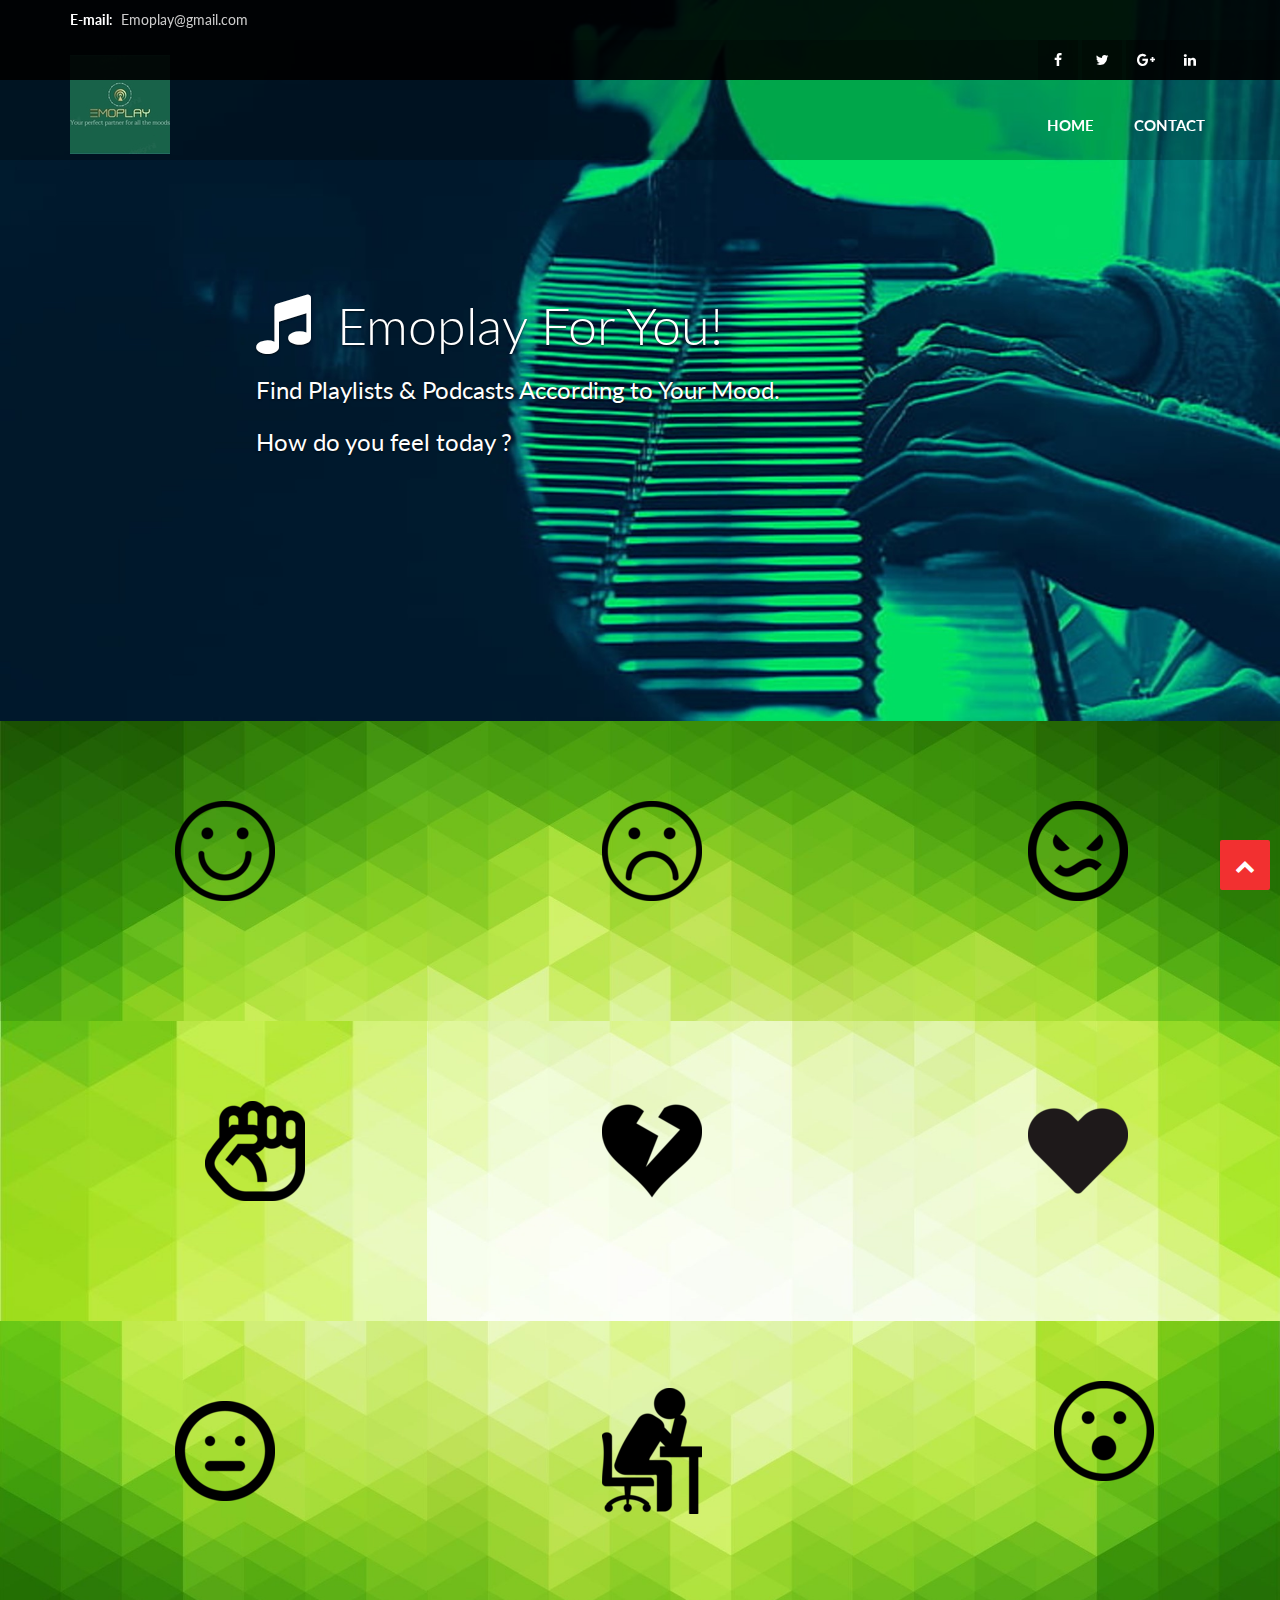
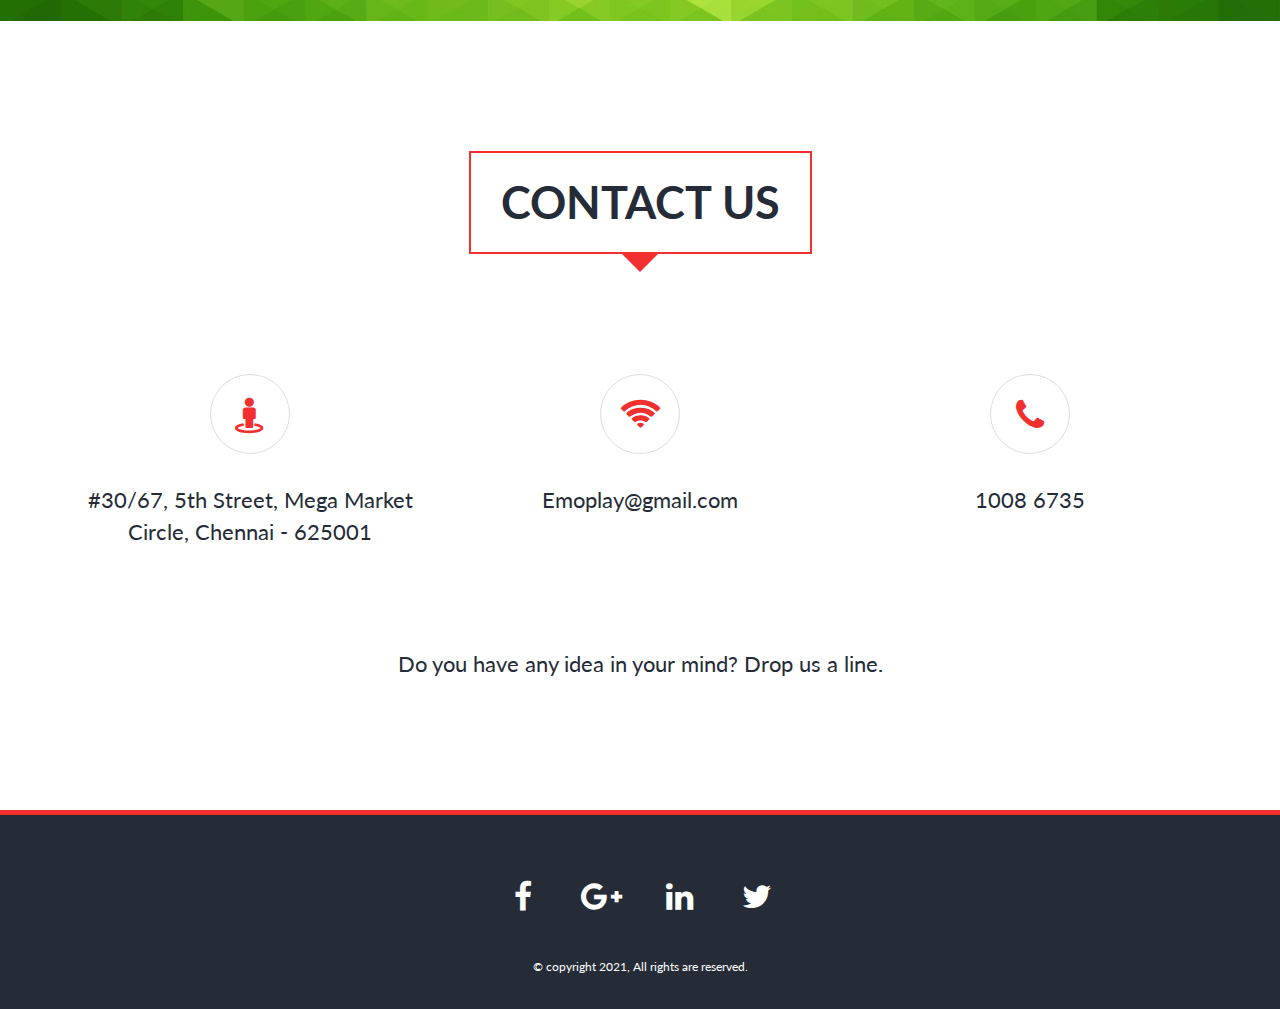
==== index.html @ 317af7e3 "Emoplay" ====
<!DOCTYPE html>
<html>
<head>
    
    <meta charset="utf-8">
	<title>Emoplay</title>
	<!-- Description, Keywords and Author -->
	<meta name="description" content="Your description">
	<meta name="keywords" content="Your,Keywords">
	<meta name="author" content="HimanshuGupta">
		
	<meta name="viewport" content="width=device-width, initial-scale=1.0">
		
	<!-- Styles -->
	<!-- Bootstrap CSS -->
	<link href="css/bootstrap.min.css" rel="stylesheet">	
	<!-- Animate CSS -->
	<link href="css/animate.min.css" rel="stylesheet">
	<!-- Basic stylesheet -->
	<link rel="stylesheet" href="css/owl.carousel.css">
	<!-- Font awesome CSS -->
	<link href="css/font-awesome.min.css" rel="stylesheet">		
	<!-- Custom CSS -->
	<link href="css/style.css" rel="stylesheet">
	<link href="css/style-color.css" rel="stylesheet">
    <link href="styles.css" rel="stylesheet">
		
	<!-- Favicon -->
	<link rel="shortcut icon" href="img/logo/logo.jpg">
    
</head>
<body>

    <!-- header area -->
			<header>
				<!-- secondary menu -->
				<nav class="secondary-menu">
					<div class="container">
						<!-- secondary menu left link area -->
						<div class="sm-left">
							<strong>E-mail</strong>:&nbsp; <a href="#">Emoplay@gmail.com</a>
						</div>
						<!-- secondary menu right link area -->
						<div class="sm-right">
							<!-- social link -->
							<div class="sm-social-link">
								<a class="h-facebook" href="#"><i class="fa fa-facebook"></i></a>
								<a class="h-twitter" href="#"><i class="fa fa-twitter"></i></a>
								<a class="h-google" href="#"><i class="fa fa-google-plus"></i></a>
								<a class="h-linkedin" href="#"><i class="fa fa-linkedin"></i></a>
							</div>
						</div>
						<div class="clearfix"></div>
					</div>
				</nav>
               <!-- primary menu -->
				<nav class="navbar navbar-fixed-top navbar-default">
					<div class="container">
						<!-- Brand and toggle get grouped for better mobile display -->
						<div class="navbar-header">
							<button type="button" class="navbar-toggle collapsed" data-toggle="collapse" data-target="#bs-example-navbar-collapse-1">
								<span class="sr-only">Toggle navigation</span>
								<span class="icon-bar"></span>
								<span class="icon-bar"></span>
								<span class="icon-bar"></span>
							</button>
							<!-- logo area -->
							<a class="navbar-brand" href="#home">
								<!-- logo image -->
								<img class="img-responsive" src="img/logo/logo.jpg" alt="" />
							</a>
						</div>

						<!-- Collect the nav links, forms, and other content for toggling -->
						<div class="collapse navbar-collapse" id="bs-example-navbar-collapse-1">
							<ul class="nav navbar-nav navbar-right">
								<li><a href="index.html">HOME</a></li>
                                <li><a href="#contact">CONTACT</a></li>
							</ul>
						</div><!-- /.navbar-collapse -->
					</div><!-- /.container-fluid -->
				</nav>
			</header>
    <!-- banner area -->
			<div class="banner">
				<div id="carousel-example-generic" class="carousel slide" data-ride="carousel">
					<!-- Wrapper for slides -->
					<div class="carousel-inner" role="listbox">
						<div class="item active">
							<img src="img/banner/b1.jpg" alt="...">
							<div class="container">
								<!-- banner caption -->
								<div class="carousel-caption slide-one">
									<!-- heading -->
									<h2 class="animated fadeInLeftBig"><i class="fa fa-music"></i> Emoplay For You!</h2>
									<!-- paragraph -->
									<h3 class="animated fadeInRightBig">Find Playlists &amp; Podcasts According to Your Mood.</h3>
                                    <h3 class="animated fadeInLeftBig">How do you feel today ?</h3>
									
								</div>
							</div>
						</div>
						<div class="item">
							<img src="img/banner/b2.jpg" alt="...">
							<div class="container">
								<!-- banner caption -->
								<div class="carousel-caption slide-two">
									<!-- heading -->
									<h2 class="animated fadeInLeftBig"><i class="fa fa-headphones"></i> Listen To It</h2>
									<!-- paragraph -->
									<h3 class="animated fadeInRightBig">And Feel charged.</h3>
									
								</div>
							</div>
						</div>
					</div>

					
				</div>
			</div>
			<!--/ banner end -->
			
			<!-- block for animate navigation menu -->
			<div class="nav-animate"></div>
			
 
       
        <div class="content-wrapper"></div>
            <div class="portfolio-items-wrapper">

                <div class="portfolio-item-wrapper">
                    <div class="portfolio-img-background" style="background-image: url(images/row-1-col-1.jpg);"></div>
                    <div class="img-text-wrapper">
                        <div class="logo-wrapper">
                            <a href="Happiness.html"><img src="logos/face-smile_1.png"></a>
                        </div>

                        <div class="subtitle">
                             Happy
                        </div>
                    </div>
                </div>
               
                <div class="portfolio-item-wrapper">
                    <div class="portfolio-img-background" style="background-image: url(images/row-1-col-2.jpg);"></div>
                    <div class="img-text-wrapper">
                        <div class="logo-wrapper">
                            <a href="sad.html"><img src="logos/face-sad_1.png"></a>
                        </div>

                        <div class="subtitle">
                            Sad
                        </div>
                    </div>
               
                    
                </div>

                <div class="portfolio-item-wrapper">
                    <div class="portfolio-img-background" style="background-image: url(images/row-1-col-3.jpg);"></div>
                    <div class="img-text-wrapper">
                        <div class="logo-wrapper">
                            <a href="angry.html"><img src="logos/angry_4.png"></a>
                        </div>

                        <div class="subtitle">
                            Angry
                        </div>
                    </div>
               
                    
                </div>

               
               
                <div class="portfolio-item-wrapper">
                    <div class="portfolio-img-background" style="background-image: url(images/row-2-col-1.jpg);"></div>
                    <div class="img-text-wrapper">
                        <div class="logo-wrapper">
                           <a href="motivational.html"><img src="logos/fist-raised_1.png"></a>
                        </div>

                        <div class="subtitle">
                             Motivational    
                        </div>
                    </div>
               
                    
                </div>

                <div class="portfolio-item-wrapper">
                    <div class="portfolio-img-background" style="background-image: url(images/row-2-col-2.jpg);"></div>
                    <div class="img-text-wrapper">
                        <div class="logo-wrapper">
                            <a href="Broken.html"><img src="logos/heart-broken_1.png"></a>
                        </div>

                        <div class="subtitle">
                            Broken
                        </div>
                    </div>
               
                    
                </div>
                <div class="portfolio-item-wrapper">
                    <div class="portfolio-img-background" style="background-image: url(images/row-2-col-3.jpg);"></div>
                    <div class="img-text-wrapper">
                        <div class="logo-wrapper">
                            <a href="love.html"><img src="logos/heart_20.png"></a>
                        </div>

                        <div class="subtitle">
                            In Love
                        </div>
                    </div>
               
                    
                </div>

                <div class="portfolio-item-wrapper">
                    <div class="portfolio-img-background" style="background-image: url(images/row-3-col-1.jpg);"></div>
                    <div class="img-text-wrapper">
                        <div class="logo-wrapper">
                            <a href="Anxious.html"><img src="logos/anxiety.png"></a>
                        </div>

                        <div class="subtitle">
                            Anxious
                        </div>
                    </div>
               
                    
                </div>
             

                <div class="portfolio-item-wrapper">
                    <div class="portfolio-img-background" style="background-image: url(images/row-3\ col-2.jpg);"></div>
                    <div class="img-text-wrapper">
                        <div class="logo-wrapper">
                            <a href="lonely.html"><img src="logos/alone.png"></a>
                        </div>

                        <div class="subtitle">
                             Lonely
                        </div>
                    </div>
               
                    
                </div>

               
                
                <div class="portfolio-item-wrapper">
                    <div class="portfolio-img-background" style="background-image: url(images/row-3-col-3.jpg);"></div>
                    <div class="img-text-wrapper">
                        <div class="logo-wrapper">
                            <a href="stories.html"><img src="logos/emo-wonder_1.png"></a>
                        </div>

                        <div class="subtitle">
                            Stories to  Wonder
                        </div>
                    </div>
               
                    
                </div>
            
        
            </div> 
     <!-- contact -->
			<div class="contact pad" id="contact">
				<div class="container">
					<!-- default heading -->
					<div class="default-heading">
						<!-- heading -->
						<h2>Contact Us</h2>
					</div>
					<div class="row">	
						<div class="col-md-4 col-sm-4">
							<!-- contact item -->
							<div class="contact-item ">
								<!-- big icon -->
								<i class="fa fa-street-view"></i>
								<!-- contact details  -->
								<span class="contact-details">#30/67, 5th Street, Mega Market Circle, Chennai - 625001</span>
							</div>
						</div>
						<div class="col-md-4 col-sm-4">
							<!-- contact item -->
							<div class="contact-item ">
								<!-- big icon -->
								<i class="fa fa-wifi"></i>
								<!-- contact details  -->
								<span class="contact-details">Emoplay@gmail.com</span>
							</div>
						</div>
						<div class="col-md-4 col-sm-4">
							<!-- contact item -->
							<div class="contact-item ">
								<!-- big icon -->
								<i class="fa fa-phone"></i>
								<!-- contact details  -->
								<span class="contact-details">1008 6735</span>
							</div>
						</div>
					</div>
					<!-- form content -->
					<div class="form-content ">
						<!-- paragraph -->
						<p>Do you have any idea in your mind? Drop us a line.</p>
												
					</div>

				</div>
			</div>
			<!-- contact end -->
			
			<!-- footer -->
			<footer>
				<div class="container">
					<!-- social media links -->
					<div class="social">
						<a class="h-facebook" href="#"><i class="fa fa-facebook"></i></a>
						<a class="h-google" href="#"><i class="fa fa-google-plus"></i></a>
						<a class="h-linkedin" href="#"><i class="fa fa-linkedin"></i></a>
						<a class="h-twitter" href="#"><i class="fa fa-twitter"></i></a>
					</div>
					<!-- copy right -->
					<p class="copy-right">&copy; copyright 2021, All rights are reserved.</p>
				</div>
			</footer>
			<!-- footer end -->
			
			<!-- Scroll to top -->
			<span class="totop"><a href="#"><i class="fa fa-chevron-up"></i></a></span> 
			
		</div>   
    
</body>
</html>
---- css/style.css ----
/*
 * Basic CSS starts 
 */
 
@import url('https://fonts.googleapis.com/css?family=Lato:300,400,400i,700');

body{
	color: #252c37;
	font-family: 'Lato', sans-serif;
	font-weight: 400;
	-webkit-font-smoothing: antialiased;
}

h1,h2,h3,h4,h5,h6{
	font-family: 'Lato', sans-serif;
	font-weight: 700;
}

p{
	margin:0;
	padding:0;
	font-size: 14px;
	line-height: 24px;
}

a{
	text-decoration: none;
}

a:hover{
	text-decoration: none;
}

a:hover,a:active,a:focus {
	outline: 0;
	text-decoration: none;
}

hr{

}

:active {
	outline: none;
}
:focus {
	outline:none;
	outline-width: 0;
}

::-moz-focus-inner {
	border:0;
}
.btn, .form-control,
.form-control:focus {
	border-radius: 0px !important;
	box-shadow: none !important;
	outline: none !important;
}

.btn-lg, .btn-group-lg > .btn {
	padding: 12px 32px;
	font-size: 18px;
}


.pad {padding: 130px 0px;}

.parallax-one { background: url('../img/promo/p1.jpg') fixed 50%;}
.parallax-two { background: url('../img/background/overlay.png'), url('../img/promo/p2.jpg') fixed 50%;}
.parallax-three { background: url('../img/background/overlay.png'), url('../img/promo/p3.jpg') fixed 50%;}
.parallax-four { background: url('../img/background/overlay.png'), url('../img/promo/p4.jpg') fixed 50%;}

/* 
 * Basic CSS ends 
 */
 
/* header */
/* navigation */

.navbar {
	margin-top: 40px;
	border: 0;
	border-radius:0;
	box-shadow: none;
	background: rgba(0,0,0,0.25);
	-webkit-transition: all 0.25s ease;
	-moz-transition: all 0.25s ease;
	-ms-transition: all 0.25s ease;
	-o-transition: all 0.25s ease;
	transition: all 0.25s ease;
}

.navbar.comeup {margin-top: 0;background: rgba(0,0,0,0.9);}
.navbar-default .navbar-nav>li>a {
	padding: 25px 20px;
	font-size: 15px;
	font-weight: 700;
}

.navbar-default .navbar-toggle .icon-bar {background: #eeeeee;}
.navbar-default .navbar-toggle {border-radius: 0;}
.navbar-default .navbar-toggle:hover, 
.navbar-default .navbar-toggle:focus{background: transparent;}

.navbar-brand>img {
	width: 100%;
	max-width: 130px;
}

/* secondary menu */

.secondary-menu {
	position: fixed;
	z-index: 99999;
	width: 100%;
	background: rgba(0,0,0,0.9);
}
.secondary-menu .sm-left {
	float: left;
	text-align: left;
}

.secondary-menu .sm-left a {
	color: #ccc;
}

.secondary-menu .sm-right {
	float: right;
	text-align: right;
}

.secondary-menu .sm-left,
.secondary-menu .sm-right {
	line-height: 40px;
	color: #fff;
}

.secondary-menu .sm-social-link a {
	display: inline-block;
	width: 40px;
	height: 40px;
	line-height: 40px;
	font-size: 14px;
	color: #fff;
	text-align: center;
	background: rgba(0,0,0,0.3);
}

/* banner */

/* banner slider */

.banner .carousel .item{
  -webkit-animation-duration: 3s;
  -webkit-animation-delay: 0.5s;
  -moz-animation-duration: 3s;
  -moz-animation-delay: 0.5s;
  -ms-animation-duration: 3s;
  -ms-animation-delay: 0.5s;
  -o-animation-duration: 3s;    
  -o-animation-delay: 0.5s;    
  animation-duration:3s;
  animation-delay:0.5s;
}
.banner .carousel .carousel-caption h2,
.banner .carousel .carousel-caption h3 {
  -webkit-animation-duration: 2s;
  -webkit-animation-delay: 1s;
  -moz-animation-duration: 2s;
  -moz-animation-delay: 1s;
  -ms-animation-duration: 2s;
  -ms-animation-delay: 1s;
  -o-animation-duration: 2s;    
  -o-animation-delay: 1s;    
  animation-duration:2s;
  animation-delay:1s;
}

.banner .carousel .carousel-caption h2 i {
	font-size: 64px;
  display: inline-block;
  margin-right: 12px;
}

.banner .carousel .carousel-caption p{
  -webkit-animation-duration: 2s;
  -webkit-animation-delay: 1s;
  -moz-animation-duration: 2s;
  -moz-animation-delay: 1s;
  -ms-animation-duration: 2s;
  -ms-animation-delay: 1s;
  -o-animation-duration: 2s;    
	-o-animation-delay: 1s;      
  animation-duration:2s;
  animation-delay:1s;
}

.banner .carousel .carousel-caption .btn{
  -webkit-animation-duration: 2s;
  -webkit-animation-delay: 2.5s;
  -moz-animation-duration: 2s;
  -moz-animation-delay: 2.5s;
  -ms-animation-duration: 2s;
  -ms-animation-delay: 2.5s;
  -o-animation-duration: 2s;    
  -o-animation-delay: 2.5s;    
  animation-duration:2s;
  animation-delay:2.5s;
}

.banner .carousel .carousel-control{
	position: absolute;
	top: 50%;
	margin-top: -25px;
	display: inline-block;
	font-size: 18px;
	text-align: center;
	background: none;
	-ms-filter: "progid:DXImageTransform.Microsoft.Alpha(Opacity=0)" !important;
	border:0;
	opacity: 1;
	text-shadow: none;
}

.banner .carousel .carousel-control span {
	width: 50px;
	height: 50px;
	line-height: 52px;
	font-size: 22px;
}

.banner .slide-one, .banner .slide-two {
	bottom: inherit;
	top: 250px;
	text-align: left;
}
.banner .slide-one h2, .banner .slide-two h2 {
	margin-bottom: 15px;
	font-size: 52px;
	line-height: 42px;
	font-weight: 300;
	color: #fff;
}

.banner .slide-one h3, .banner .slide-two h3 {
	font-size: 24px;
	line-height: 32px;
	font-weight: 400;
}

.banner .slide-one .btn,
.banner .slide-two .btn {
	display: inline-block;
	margin-top: 15px;
	padding: 12px 32px;
	font-size: 16px;
}

/* default heading */

.default-heading,
.default-heading-shadow {
	text-align: center;
	margin-bottom: 40px;
}

.default-heading h2,
.default-heading-shadow h2 {
	position: relative;
	display: inline-block;
	margin-top: 0;
	margin-bottom: 30px;
	padding: 25px 30px;
	font-size: 45px;
	text-transform: uppercase;
}

.default-heading h2:after,
.default-heading-shadow h2:after{
	top: 100%;
	left: 50%;
	border: solid transparent;
	content: " ";
	height: 0;
	width: 0;
	position: absolute;
	pointer-events: none;
	border-color: rgba(240, 253, 255, 0);
	border-width: 20px;
	margin-left: -20px;
}

.default-heading-shadow h2 {color: #fff;}

@-webkit-keyframes rotating /* Safari and Chrome */ {
  from {
    -webkit-transform: rotate(0deg);
    -o-transform: rotate(0deg);
    transform: rotate(0deg);
  }
  to {
    -webkit-transform: rotate(360deg);
    -o-transform: rotate(360deg);
    transform: rotate(360deg);
  }
}

@keyframes rotating {
  from {
    -ms-transform: rotate(0deg);
    -moz-transform: rotate(0deg);
    -webkit-transform: rotate(0deg);
    -o-transform: rotate(0deg);
    transform: rotate(0deg);
  }
  to {
    -ms-transform: rotate(360deg);
    -moz-transform: rotate(360deg);
    -webkit-transform: rotate(360deg);
    -o-transform: rotate(360deg);
    transform: rotate(360deg);
  }
}

.rotating {
  -webkit-animation: rotating 8s linear infinite;
  -moz-animation: rotating 8s linear infinite;
  -ms-animation: rotating 8s linear infinite;
  -o-animation: rotating 8s linear infinite;
  animation: rotating 8s linear infinite;
}

/* hero */

.hero .hero-content {
	text-align: center;
}

.hero-content h2 {
	margin-top: 0;
	margin-bottom: 0;
	font-size: 45px;
}

.hero-content hr {
	max-width: 450px;
	margin: 20px auto;
	border-top: 1px solid #ddd;
}

.hero-content p {
	font-size: 20px;
	line-height: 28px;
}

.hero-playlist {
	margin-top: 50px;
}

.hero-playlist .figure {
	position: relative;
	max-width: 450px;
	margin: 0 auto;
}

.hero-playlist .figure .disk {
	position: absolute;
	top: 50%;
	left: 50%;
	width: 200px;
	height: 200px;
	margin-top: -100px;
	margin-left: -100px;
	opacity: 0.5;
}

.hero-playlist .album-details {
	max-width: 450px;
	margin: 0 auto;
	margin-top: 30px;
	margin-bottom: 30px;
	text-align: center;
	letter-spacing: 0.1em;
}

.hero-playlist .album-details h4 {
	font-size: 22px;
	line-height: 32px;
	text-transform: uppercase;
}

.hero-playlist .album-details h5 {
	margin-top: 15px;
	margin-bottom: 20px;
	font-size: 18px;
	font-weight: 400;
	color: #aaa;
}

.hero-playlist .album-details p {
	margin-bottom: 30px;
	font-size: 15px;
	line-height: 30px;
}

.playlist-content .playlist-number {
	margin-bottom: 10px;
	padding: 10px 15px;
	background: #fafafa;
	border: 1px solid #ddd;
}

.playlist-content .playlist-number .song-info {
	float: left;	
}

.playlist-content .playlist-number .song-info h4 {
	margin-top: 5px;
	margin-bottom: 5px;
	font-size: 15px;
}
.playlist-content .playlist-number .song-info p {
	font-size: 12px;
	font-style: italic;
}

.playlist-content .playlist-number .music-icon {float: right;}
.playlist-content .playlist-number .music-icon a {
	display: inline-block;
	width: 30px;
	height: 45px;
	line-height: 45px;
	font-size: 20px;
	text-align: center;
}


/* promo */

.promo .promo-element {
	text-align: center;
}

.promo .promo-element h3{
	margin-top: 0;
	margin-bottom: 30px;
	font-size: 40px;
	line-height: 52px;
	color: #fff;
}

.promo .promo-element p {
	font-size: 32px;
	line-height: 44px;
	font-weight: 300;
	color: #fff;	
}

.promo .promo-element .promo-link {
	display: block;
	width: 120px;
	height: 120px;
	line-height: 120px;
	margin: 0 auto;
	margin-top: 40px;
	font-size: 80px;
	text-align: center;
	color: #fff;
}


/* featured album */

.featured .featured-item {
	max-width: 450px;
	margin: 0 auto;
	margin-top: 30px;
	padding-bottom: 30px;
}

.featured .featured-item .figure {
	position: relative;
	overflow: hidden;
}

.featured .featured-item .figure p {
	position: absolute;
	bottom: 0;
	right: 0;
	margin-bottom: 10%;
	margin-right: 10%;
	width: 80%;
	height: 80%;
	padding: 20px 25px;
	color: #fff;
	border: 10px solid #fff;
	font-size: 16px;
	line-height: 28px;
	opacity:0;
	-ms-filter: "progid:DXImageTransform.Microsoft.Alpha(Opacity=0)";
	-webkit-transition: all 0.5s ease-out;
	-moz-transition: all 0.5s ease-out;
	-ms-transition: all 0.5s ease-out;
	-o-transition: all 0.5s ease-out;
	transition: all 0.5s ease-out;
}

.featured .featured-item:hover .figure p {
	opacity:1;
	-ms-filter: "progid:DXImageTransform.Microsoft.Alpha(Opacity=100)";
}

.featured-item .featured-item-info h4 {
	margin-top: 30px;
	font-size: 28px;
	line-height: 40px;
	text-align: center;
	font-weight: 300;
	text-transform: uppercase;
}

.featured-item .featured-item-info hr {
	max-width: 60px;
	margin: 20px auto;
	border-top: 4px solid #ddd;
}

.featured-item .featured-item-info p {
	font-size: 16px;
	font-weight: 700;
	text-align: center;
}

/* news letter / subscribe */
.news-letter {
	padding: 150px 0;
	background: #252c37;
}
.news-letter .news-content {text-align: center;}
.news-letter .news-content h3 {
	margin-top: 0;
	margin-bottom: 20px;
	font-size: 44px;
	line-height: 54px;
	color: #fff;
}

.news-letter .news-content p {
	margin-bottom: 30px;
	font-size: 18px;
	line-height: 28px;
	font-style: italic;
	color: #fff;
}

.news-letter .news-content form {
	max-width: 450px;
	margin: 0 auto;
}

.news-letter .news-content form .btn {
	padding: 10px 20px;
}

/* why work with us */

.work-with-us .why-content .why-message {
	padding-bottom: 30px;
	font-size: 22px;
	line-height: 32px;
	text-align: center;
}

.work-with-us .why-content .apply-btn {
	margin-top: 60px;
	text-align: center;
}

.work-with-us .why-content .why-item {
	max-width: 450px;
	margin: 0 auto;
	margin-top: 30px;
	padding: 20px 25px; 
	background: #252c37;
}

.why-content .why-item .why-number {
	display: block;
	margin-bottom: 10px;
	color: #fff;
	font-family: 'Droid Sans', sans-serif;
	font-size: 64px;
	font-weight: 700;
	line-height: 1;
}

.why-content .why-item p {color: #fff;}

/* portfolio */

.portfolio.pad {
	padding-top: 100px;
	padding-bottom: 70px;
}

.portfolio-content {margin: 70px 0;}
.portfolio-content .item{
	margin: 0;
	position: relative;
}
.portfolio-content .item img {
	width: 100%;
	max-width: 450px;
}

.portfolio-content .item .p-transparent{
	position: absolute;
	top: -20px;
	left: 0;
	width: 80%;
	height: 80%;
	margin-left: 10%;
	margin-top: 13%;
	opacity: 0;
	border: 10px solid #fff;
	-webkit-transition: all 0.5s ease;
	-moz-transition: all 0.5s ease;
	-ms-transition: all 0.5s ease;
	-o-transition: all 0.5s ease;
	transition: all 0.5s ease;
}

.portfolio-content .item .p-hover {
	position: absolute;
	top: -40px;
	left: 0;
	width: 80%;
	margin-top: 10%;
	margin-left: 10%;
	opacity: 0;
	-webkit-transition: all 0.25s linear;
	-moz-transition: all 0.25s linear;
	-ms-transition: all 0.25s linear;
	-o-transition: all 0.25s linear;
	transition: all 0.25s linear;
}

.portfolio-content .item:hover .p-transparent,
.portfolio-content .item:hover .p-hover  {
	top: 0;
	opacity: 1;
	-webkit-transition: all 0.25s linear;
	-moz-transition: all 0.25s linear;
	-ms-transition: all 0.25s linear;
	-o-transition: all 0.25s linear;
	transition: all 0.25s linear;
}

.portfolio-content .item .p-hover {
	padding: 30px;
	text-align: center;
}

.portfolio-content .item .p-hover h3 {
	margin: 0;
	margin-top: 30px;
	font-size: 28px;
	font-weight: 300;
	color: #fff;
}

.portfolio-content .item .p-hover hr {
	width: 40px;
	border-top: 5px solid #fff;
	margin: 20px auto;
}

.portfolio-content .item .p-hover p {
	color: #fff;
	font-style: italic;
}

.portfolio-content .item .p-hover a {
	display: inline-block;
	width: 45px;
	height: 45px;
	line-height: 45px;
	margin: 0 auto;
	margin-top: 25px;
	text-align: center;
	font-size: 14px;
	color: #fff;
	background: #fff;
}

/* call to action block */

.cta .cta-element {padding: 40px;}

.cta-element h3 {
	margin-top: 0;
	font-size: 26px;
	line-height: 36px;
	color: #fff;
}

.cta .cta-element p {
	font-style: italic;
	color: #fff;
	font-size: 16px;
	line-height: 26px;
}

.cta-element .cta-btn{
	margin-top: 25px;
}

/* events */

.events .events-item {
	margin-top: 30px;
	background: #fff;
	padding: 25px;
}

.events .events-item .figure {
	position: relative;
}

.events .events-item .figure .event-location {
	position: absolute;
	bottom: 0;
	left: 0;
	z-index: 8;
	background: rgba(0,0,0,0.3);
	padding: 8px 16px;
	font-size: 14px;
	line-height: 26px;
	color: #fff;
	font-weight: 700;
}

.events .events-item .figure .event-location i {
	display: inline-block;
	margin-right: 10px;
	font-size: 16px;
}

.events .events-item .figure .event-date {
	position: absolute;
	top: 30px;
	right: 0;
	margin-right: -1px;
	z-index: 7;
	color: #fff;
	background: rgba(0,0,0,0.25);
	border: 1px solid #fff;
	text-align: center;
	font-weight: 700;
	font-size: 20px;
	line-height: 40px;
}

.events .events-item .figure .event-date .emonth {font-size: 13px;}
.events-item .figure .event-date .etime {
	display: block;
	background: #fff;
	padding: 5px 7px;
	color: #252c37;
	font-size: 13px;
	line-height: 16px;
}

.events .events-item .figure .img-hover {
	position: absolute;
	top: 0;
	left: 0;
	z-index: 5;
	width: 100%;
	height: 100%;
	opacity: 0;
	-webkit-transition: all 0.25s linear;
	-moz-transition: all 0.25s linear;
	-ms-transition: all 0.25s linear;
	-o-transition: all 0.25s linear;
	transition: all 0.25s linear;
}

.events .events-item:hover .figure .img-hover {
	top: 0;
	opacity: 1;
	-webkit-transition: all 0.25s linear;
	-moz-transition: all 0.25s linear;
	-ms-transition: all 0.25s linear;
	-o-transition: all 0.25s linear;
	transition: all 0.25s linear;
}

.events .events-item .figure .img-hover a {
	position: relative;
	top: 50%;
	display: block;
	width: 80px;
	height: 80px;
	line-height: 80px;
	margin: 0 auto;
	margin-top: -40px;
	font-size: 52px;
	text-align: center;
}

.events .events-item .event-info h3 {
	margin-bottom: 0px;
	font-size: 22px;
	line-height: 32px;
	text-transform: uppercase;
}

.events .events-item .event-info hr {
	width: 60px;
	margin-left: 0;
	margin-bottom: 15px;
	border-top: 1px solid #fff;
}

.events .events-item .event-info p {
	font-style: italic;
}

.events .events-item .event-info .btn {
	display: inline-block;
	margin-top: 20px;
}

/* about */
.about {padding-top: 120px;}
.about .about-what-we {padding-bottom: 30px;}
.about-what-we .what-we-item {
	max-width: 450px;
	margin: 0 auto;
	margin-bottom: 30px;
}

.about-what-we .what-we-item h3 {
	font-size: 26px;
	font-weight: normal;
}
.about-what-we .what-we-item h3 i {
	display: inline-block;
	margin-right: 12px;
}

/* team */
.team {padding-bottom: 120px;}
.team-member {
	text-align: center;
	max-width: 400px;
	margin: 0 auto;
	margin-top: 30px;
}

.team-member .member-img img {
	width: 100%;
	max-width: 450px;
	margin: 0 auto;
}

.team-member .member-img {
	position: relative;
	overflow: hidden;
}

.team-member .member-img .social {
	position: absolute;
	top: 50%;
	left: 0;
	margin-top: -20px;
	z-index: 10;
	width: 100%;
	opacity: 0;
	-webkit-transition: all 0.25s linear;
	-moz-transition: all 0.25s linear;
	-ms-transition: all 0.25s linear;
	-o-transition: all 0.25s linear;
	transition: all 0.25s linear;
}

.team-member:hover .member-img .social {
	opacity: 1;
	-webkit-transition: all 0.25s linear;
	-moz-transition: all 0.25s linear;
	-ms-transition: all 0.25s linear;
	-o-transition: all 0.25s linear;
	transition: all 0.25s linear;
}
	
.member-img .social a i {
	width: 45px;
	height: 45px;
	font-size: 16px;
	color: #fff;
	line-height: 45px;
}

.team-member h3{
	margin-top: 30;
	font-size:22px;
}

.team-member .designation {
	display: block;
	font-size: 14px;
}

/* meets */

.meet {
	background: #252c37 url('../img/flat/back-ptrn.png') repeat;
	box-shadow: inset 0 0 10px #000;
}
.meet .meet-item {
	max-width: 300px;
	margin: 0 auto;
	text-align: center;
}

.meet .meet-item img {
	width: 100%;
	max-width: 300px;
	margin: 0 auto;
}

.meet .meet-map {
	position: relative;
	margin-top: 70px;
}

.meet .default-heading-2 hr {
	max-width: 90px;
	margin: 0 auto;
	margin-top: 25px;
	border-top: 2px solid #fff;
}

.meet .meet-map .img-map {
	width: 100%;
	max-width: 1080px;
	margin: 0 auto;
}

.meet .tooltip {
	font-family: 'Source Sans Pro', sans-serif;
	font-size: 15px;
	letter-spacing: 0.05em;
}

.meet .tooltip .tooltip-inner {
	padding: 4px 8px;
	border-radius: 2px;
	opacity: 1;
}

.meet .meet-map .map-marker {
	display: block;
	position: absolute;
	margin: 0;
	padding: 0;
	text-align: center;
}

.meet-map .map-marker.india {top: 45%;	left: 67%;}
.meet-map .map-marker.usa {top: 35%;	left: 20%;}
.meet-map .map-marker.sa {top: 68%;	left: 52%;}
.meet-map .map-marker.russia {top: 18%;	left: 73%;}
.meet-map .map-marker.brazil {top: 64%;	left: 30%;}

/* contact */
.contact  .contact-item {
	max-width: 450px;
	margin: 0 auto;
	margin-top: 50px;
	margin-bottom: 100px;
}

.contact  .contact-item i {
	display: block;
	width: 80px;
	height: 80px;
	line-height: 80px;
	margin: 0 auto;
	margin-bottom: 30px;
	text-align: center;
	font-size: 36px;
	border: 1px solid #ddd;
	border-radius: 90px;
}

.contact  .contact-item .contact-details {
	display: block;
	text-align: center;
	font-size: 22px;
	line-height: 32px;
}

.form-content p{
	font-size: 22px;
	line-height: 32px;
	text-align: center;
}

.form-content form {
	margin-top: 30px;
}

.form-content form .error {
	display: inline-block;
	margin-top: 5px;
	font-size: 12px;
	font-weight: normal;
	color: #e90404;
}

.form-content form label {
	padding-bottom: 4px;
	font-size: 16px;
	font-weight: 700;
	color: #454545;
}

.form-content form .form-control {border-radius: 3px;}
.form-content form .btn {margin-top: 30px;}

#error, 
#success {
	margin-top: 30px;
	display: none;
}

/* footer */
footer {
	padding-top: 50px;
	padding-bottom: 30px;
	background: #252c37;
	text-align: center;
}

footer .social a {
	display: inline-block;
	width: 60px;
	height: 60px;
	line-height: 60px;
	margin: 0 7px;
	margin-bottom: 30px;
	color: #fff;
	font-size: 32px;
	border: 1px solid transparent;
	border-radius: 80px;
	-webkit-transition: all 0.25s linear;
	-moz-transition: all 0.25s linear;
	-ms-transition: all 0.25s linear;
	-o-transition: all 0.25s linear;
	transition: all 0.25s linear;
}

footer .copy-right {
	color: #fff;
	font-size: 12px;
}

/* Back to top */

.totop {
	position: fixed;
	bottom: 10px;
	right: 10px;
	z-index: 104400;
}

.totop a, .totop a:visited{
	display: block;
	width: 50px;
	height: 50px;
	color: #fff !important;
	text-align: center;
	font-size: 20px;
	line-height: 50px;
	border-radius: 2px;
}

/*
 * Style switcher
 */

.style-switcher{
	width:25px;
	position:fixed;
	top:150px;
	right:0px;
	background:#fff;
	z-index:10000;
	box-shadow:0px 1px 2px rgba(0,0,0,0.15);
}

.style-switcher a{
	display:block;
	width:15px;
	height:15px;
	margin: 5px auto;
}	

/*
 * Responsive CSS 
 */

/*
 * Mobile phones 
 */
@media (max-width: 575px){
	.banner .slide-one h3, .banner .slide-two h3,
	.banner .slide-one .btn, .banner .slide-two .btn {display: none !important;}
	.banner-video .slider .video-header {bottom: 70px;}
	
	.meet .meet-map .map-marker img {max-width: 15px !important;}
}

/*
 * Tablets 
 */
@media (max-width: 767px){
	.navbar-default .navbar-collapse {
		border-color: rgba(0,0,0,0.15);
		box-shadow: none;
	}
	
	.navbar-default .navbar-brand {padding-top: 5px;}
	.navbar-default .navbar-brand>img {max-width: 140px;}
	
	.navbar, .navbar.comeup { margin-top: 0; padding: 10px 0; background: rgba(0,0,0,0.9);}
	header .navbar-default .navbar-nav>li>a, header .navbar-default .navbar-nav>li.active>a,
	header .navbar-default .navbar-nav>li.active>a:hover, header .navbar-default .navbar-nav>li>a:hover	{ 
		padding-top: 8px;
		padding-bottom: 8px;
		background: none;
	}
	.navbar .navbar-nav {margin-top: 0;}
	.secondary-menu {display: none;}
	
	.banner .slide-one, .banner .slide-two {top: 80px !important;}
	.banner .carousel .carousel-control {display: none;}
	.banner .slide-one h2, .banner .slide-two h2 {font-size: 32px !important;}
	.banner .slide-one h2 i, .banner .slide-two h2 i {font-size: 40px !important;}
	.banner .slide-one h3, .banner .slide-two h3 {font-size: 20px !important;}
	.banner .slide-one .btn, .banner .slide-two .btn {
		padding: 8px 12px;
		font-size: 14px;
	}
	
	.banner-video .slider .video-header {bottom: 25%;}
	.banner-video .slider .video-header p	{display: none;}
	.banner-video .slider .video-header h3 {
		font-size: 32px;
		margin-bottom: 20px;
	}
	
		
	.hero-playlist .playlist-content {
		max-width: 450px;
		margin: 0 auto;
	}
	
	.portfolio-content .item .p-hover {top: 0;}
	.featured .featured-item .figure p,
	.portfolio-content .item .p-transparent,
	.portfolio-content .item .p-hover	{
		opacity:0.8;
		-ms-filter: "progid:DXImageTransform.Microsoft.Alpha(Opacity=80)";
	}
		
	.cta .cta-element {
		max-width: 500px;
		margin: 0 auto;
		text-align: center;
	}
	
	.cta .cta-element .cta-btn {margin-top: 30px;}
	
	.work-with-us .why-content .why-message {max-width: 450px; margin: 0 auto;}
	
	.news-letter .news-content {
		max-width: 500px;
		margin: 0 auto;
	}
		
	.events .events-item {
		max-width: 500px;
		margin: 0 auto;
		margin-top: 30px;
	}
	
	.meet .meet-map .map-marker img {max-width: 18px;}
	
	.contact .form-content {
		max-width: 500px;
		margin: 0 auto;
	}
}

/*
 * Desktop 
 */
@media (max-width: 991px){
	.banner .slide-one, .banner .slide-two {top: 130px;}
}

@media (max-width: 1100px){ 
}
---- css/style-color.css ----
.h-twitter:hover{background:#2aa4e3!important}.h-facebook:hover{background:#375b97!important}.h-google:hover{background:#d14a36!important}.h-linkedin:hover{background:#2e8fe0!important}.btn-theme{background:#f23030;color:#fff;box-shadow:none}.btn-theme:hover{color:#fff;background:#d12323;box-shadow:1px 1px 3px rgba(0,0,0,.3)}.btn-theme:active,.btn-theme:focus{color:#fff;box-shadow:none}a{color:#f23030}a:focus,a:hover{color:#d12323}.theme-color{color:#f23030}.white{color:#fff}.gray{color:#757c7e}.black{color:#333}.red{color:#f23030}.green{color:#53ba83}.lblue{color:#69d2e7}.blue{color:#3da1e3}.orange{color:#f38630}.yellow{color:#ffca1b}.purple{color:#ba01ff}.pink{color:#ff0091}.brown{color:#a37e58}.bg-theme{background:#f23030}.bg-white{background-color:#fff}.bg-gray{background-color:#757c7e}.bg-black{background-color:#333}.bg-red{background-color:#f23030}.bg-green{background-color:#53ba83}.bg-lblue{background-color:#69d2e7}.bg-blue{background-color:#3da1e3}.bg-orange{background-color:#f38630}.bg-yellow{background-color:#ffca1b}.bg-purple{background-color:#ba01ff}.bg-pink{background-color:#ff0091}.bg-brown{background-color:#a37e58}.label-theme{background:#f23030}.navbar-default .navbar-nav li a{color:#fff}.navbar-default .navbar-nav li a:active,.navbar-default .navbar-nav li a:focus,.navbar-default .navbar-nav li a:hover{color:#f23030}.navbar-default .navbar-nav li.active a,.navbar-default .navbar-nav li.active a:active,.navbar-default .navbar-nav li.active a:focus,.navbar-default .navbar-nav li.active a:hover{color:#f23030;background:0 0}.default-heading h2,.default-heading-shadow h2{border:2px solid #f23030}.default-heading h2:after,.default-heading-shadow h2:after{border-top-color:#f23030}.promo .promo-element .promo-link{color:#f23030;background:#333}.promo .promo-element .promo-link:hover{color:#d12323}.hero-playlist .playlist-content .playlist-number:hover{background:#f23030;border-color:#d12323}.hero-playlist .playlist-content .playlist-number:hover .music-icon a,.hero-playlist .playlist-content .playlist-number:hover .song-info h4,.hero-playlist .playlist-content .playlist-number:hover .song-info p{color:#fff}.cta .cta-element,.featured .featured-item .figure p{background:#f23030}.news-letter .news-content p strong{color:#f23030}.portfolio .portfolio-content .item .p-transparent,.work-with-us .why-content .why-item:hover{background:#f23030}.portfolio .portfolio-content .item .p-hover a{color:#f23030}.portfolio .portfolio-content .item .p-hover a:hover{background:#d12323;color:#fff}.events .events-item .figure .img-hover{background:rgba(242,48,48,.6)}.events .events-item .figure .img-hover a{color:#f23030;background:#333}.events .events-item .figure .img-hover a:hover{color:#d12323}.events .events-item .event-info hr{border-color:#f23030}.about .about-what-we .what-we-item h3 i{color:#f23030}.about .team .team-member .member-img .social{background:#f23030}.about .team .team-member .member-img .social a:hover i{background:#d12323}.about .team .team-member .designation{color:#757c7e}.meet .meet-map .map-marker .um-map-marker{background:#f23030}.contact .contact-item i{color:#f23030}.contact .form-content form .form-control:focus{box-shadow:0 0 5px #f23030;border:1px solid #f23030}.landing-1 .landing1-content i{color:#f23030;border:10px double #f23030}footer{border-top:5px solid #f23030}footer .social a:hover{background:#fff;color:#fff;font-size:22px;margin-bottom:15px}.totop a{background:#f23030}
---- styles.css ----
body{
    margin: 0px;
   
}

.container {
    display: grid;
    grid-template-columns: 1fr;
}

.nav-wrapper {
    display :flex;
    justify-content: space-between;
    padding: 38px;

}

.left {
    display: flex;
}

.nav-wrapper > .left > div {
    margin-right: 20px;
    font-size: 2 em;
    text-transform: uppercase;
}

.nav-link-wrapper {
    height: 22px;
    border-bottom: 1px solid transparent;
    transition: border-bottom 0.5s;

}

.nav-link-wrapper a {
    color: green;
    text-decoration: none;
    transition: color 0.5s;
}

.nav-link-wrapper :hover {
    border-bottom: 1px solid black;

}

.nav-link-wrapper a :hover {
     color: black;

}

.text-block {
    text-align: center;
    
}

/*Portfolio styles*/ 

.portfolio-items-wrapper {
    display: grid;
    grid-template-columns: 1fr 1fr 1fr;
}

.portfolio-item-wrapper {
    position: relative;

}

.portfolio-img-background {
    height: 300px;
    width: 100%;
    background-size: cover;
    background-repeat: no-repeat;

}
.portfolio-img-background:hover {
    opacity: 50%;
}

.img-text-wrapper {
    position: absolute;
    top: 0;
    display: flex;
    flex-direction: column;
    justify-content:center;
    align-items: center;
    height: 100%;
    text-align:center;
    padding-left: 100px;
    padding-right: 100px;
    margin-left: 75px;

}


.img-text-wrapper:hover .logo-wrapper img {
    width: 50%;
    margin-bottom: 20px;
 
    
}

.img-text-wrapper .subtitle {
    transition: 1s;
    font-weight: 600;
    color: transparent;
    font-size: 2em;
}

.img-text-wrapper:hover .subtitle {
    font-weight: bolder;
    color: rgb(2, 5, 2);
}


.img-darken {
    transition: 1s;
    filter: brightness(10%);

}
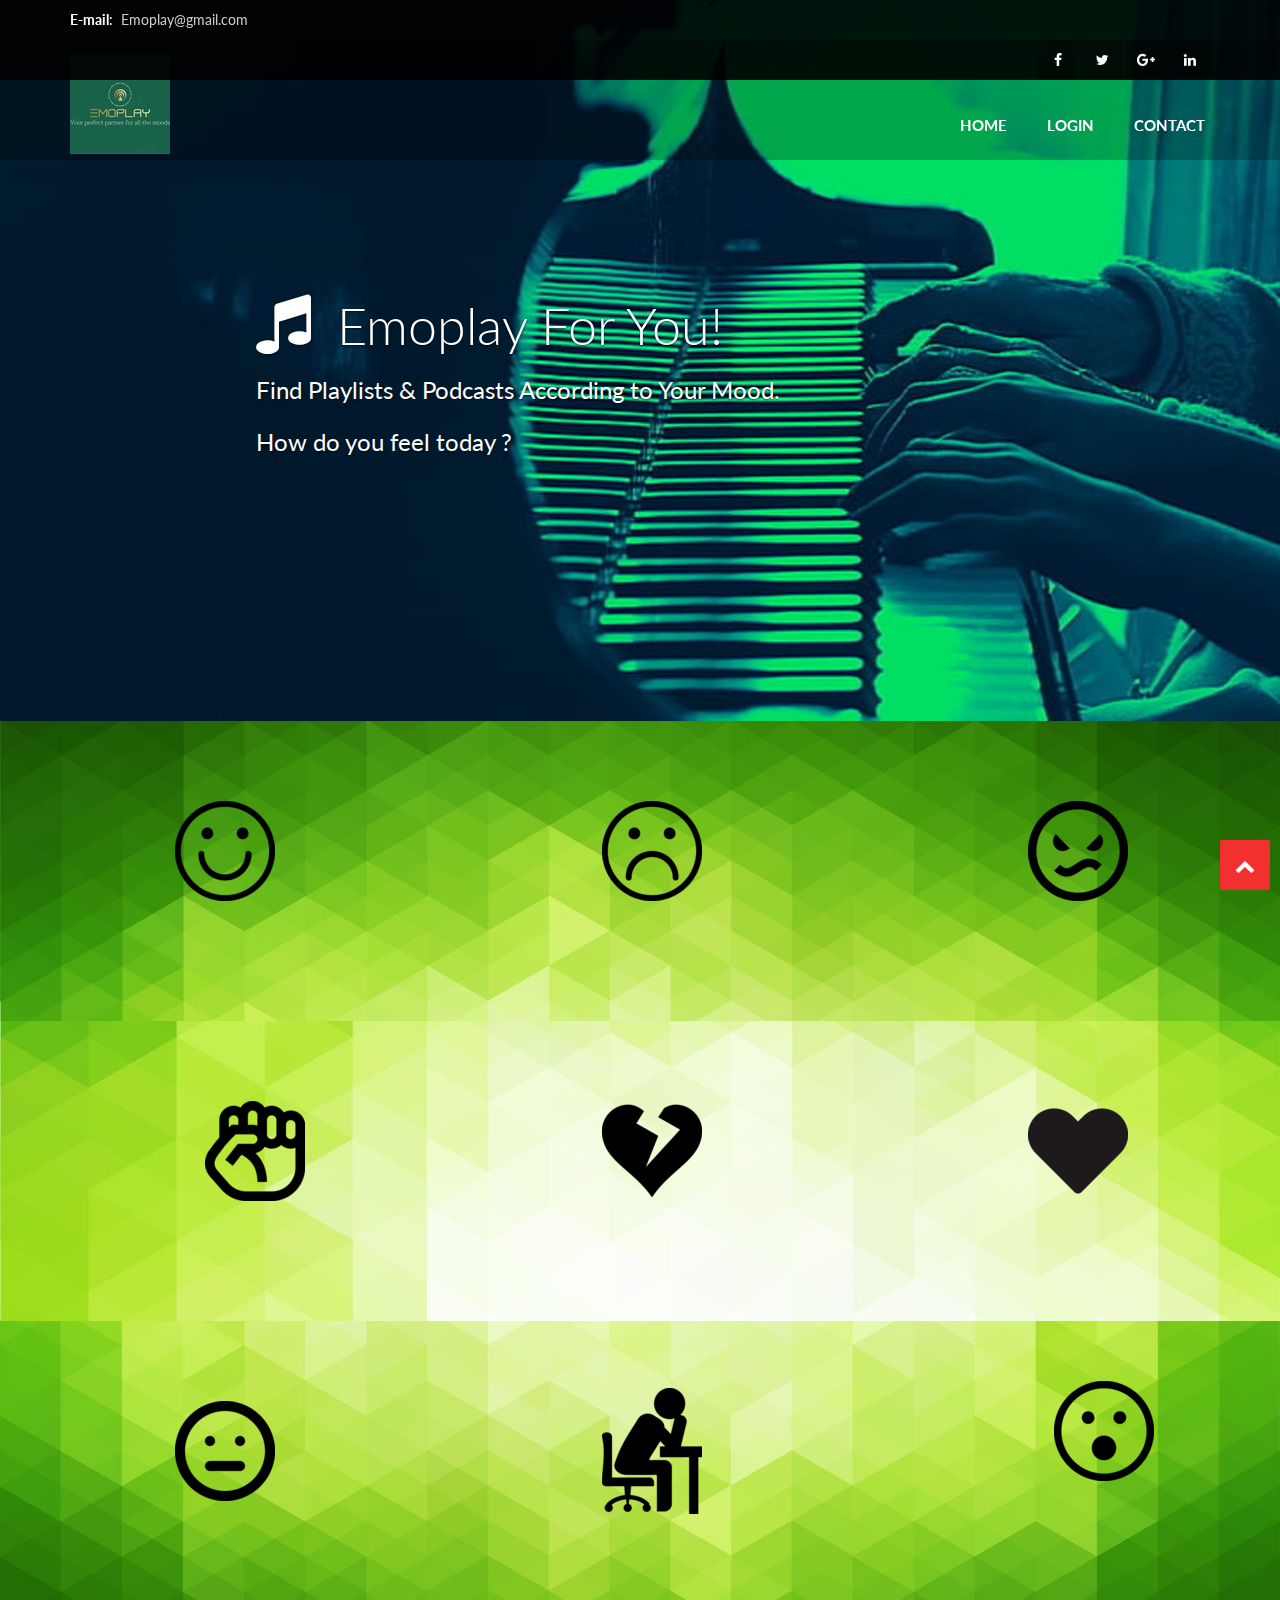
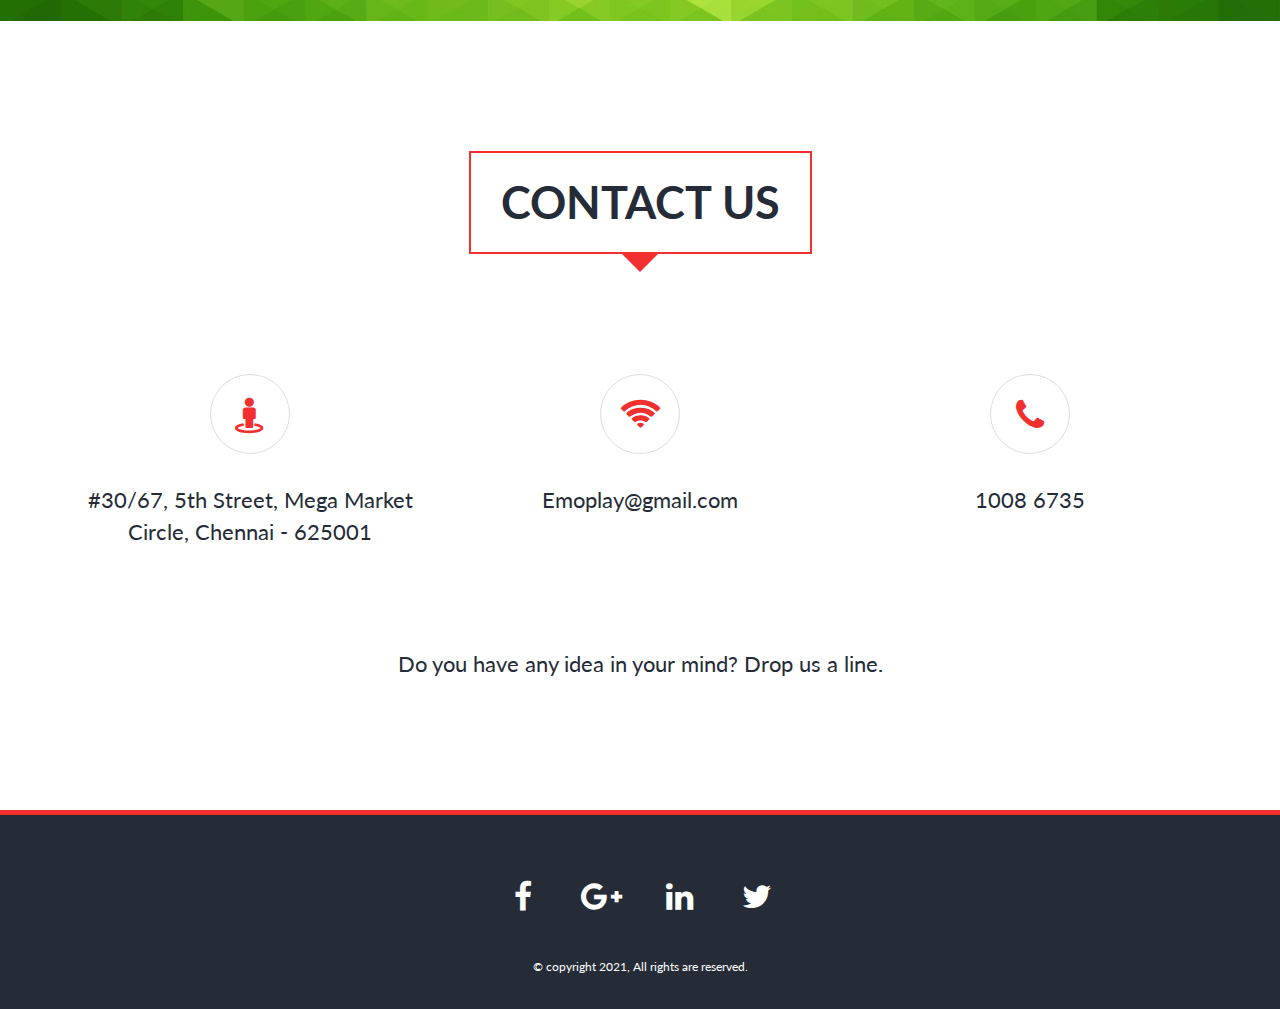
==== commit f1e499f1: "Added the Login For Spotify" ====
--- a/index.html
+++ b/index.html
@@ -75,6 +75,7 @@
 						<div class="collapse navbar-collapse" id="bs-example-navbar-collapse-1">
 							<ul class="nav navbar-nav navbar-right">
 								<li><a href="index.html">HOME</a></li>
+								<li><a href="https://accounts.spotify.com/en/login/">LOGIN</a></li>
                                 <li><a href="#contact">CONTACT</a></li>
 							</ul>
 						</div><!-- /.navbar-collapse -->
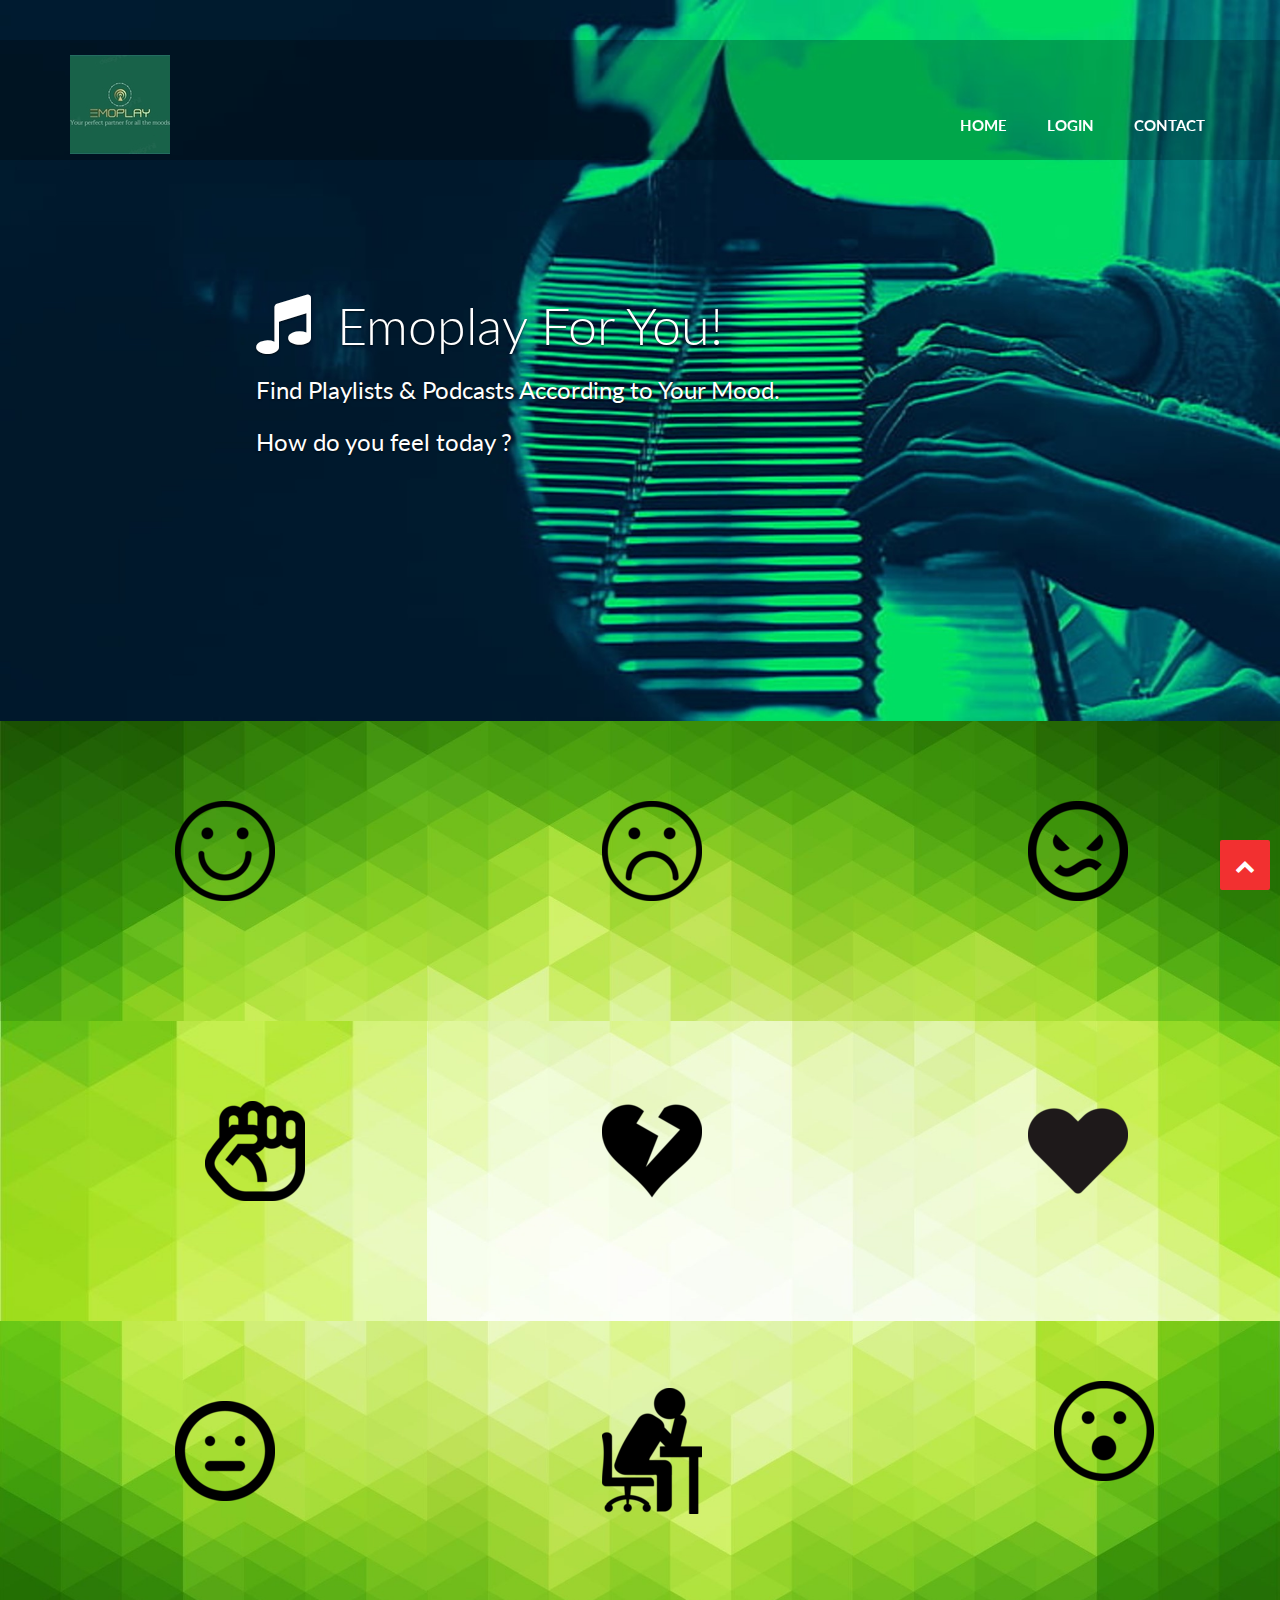
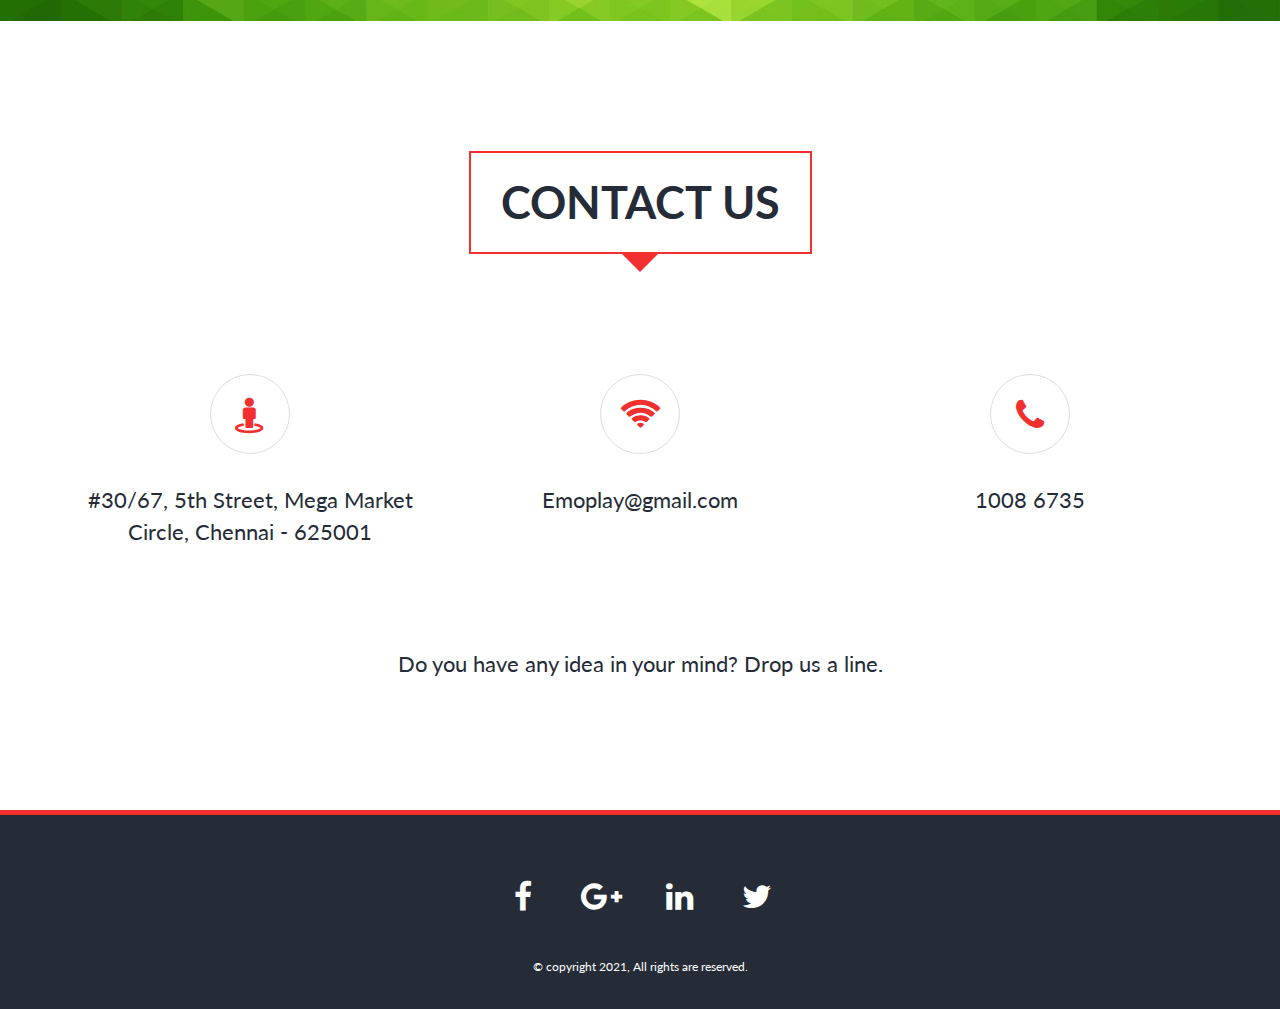
==== commit c7300d5f: "removed secondary option" ====
--- a/index.html
+++ b/index.html
@@ -33,26 +33,7 @@
 
     <!-- header area -->
 			<header>
-				<!-- secondary menu -->
-				<nav class="secondary-menu">
-					<div class="container">
-						<!-- secondary menu left link area -->
-						<div class="sm-left">
-							<strong>E-mail</strong>:&nbsp; <a href="#">Emoplay@gmail.com</a>
-						</div>
-						<!-- secondary menu right link area -->
-						<div class="sm-right">
-							<!-- social link -->
-							<div class="sm-social-link">
-								<a class="h-facebook" href="#"><i class="fa fa-facebook"></i></a>
-								<a class="h-twitter" href="#"><i class="fa fa-twitter"></i></a>
-								<a class="h-google" href="#"><i class="fa fa-google-plus"></i></a>
-								<a class="h-linkedin" href="#"><i class="fa fa-linkedin"></i></a>
-							</div>
-						</div>
-						<div class="clearfix"></div>
-					</div>
-				</nav>
+				
                <!-- primary menu -->
 				<nav class="navbar navbar-fixed-top navbar-default">
 					<div class="container">
